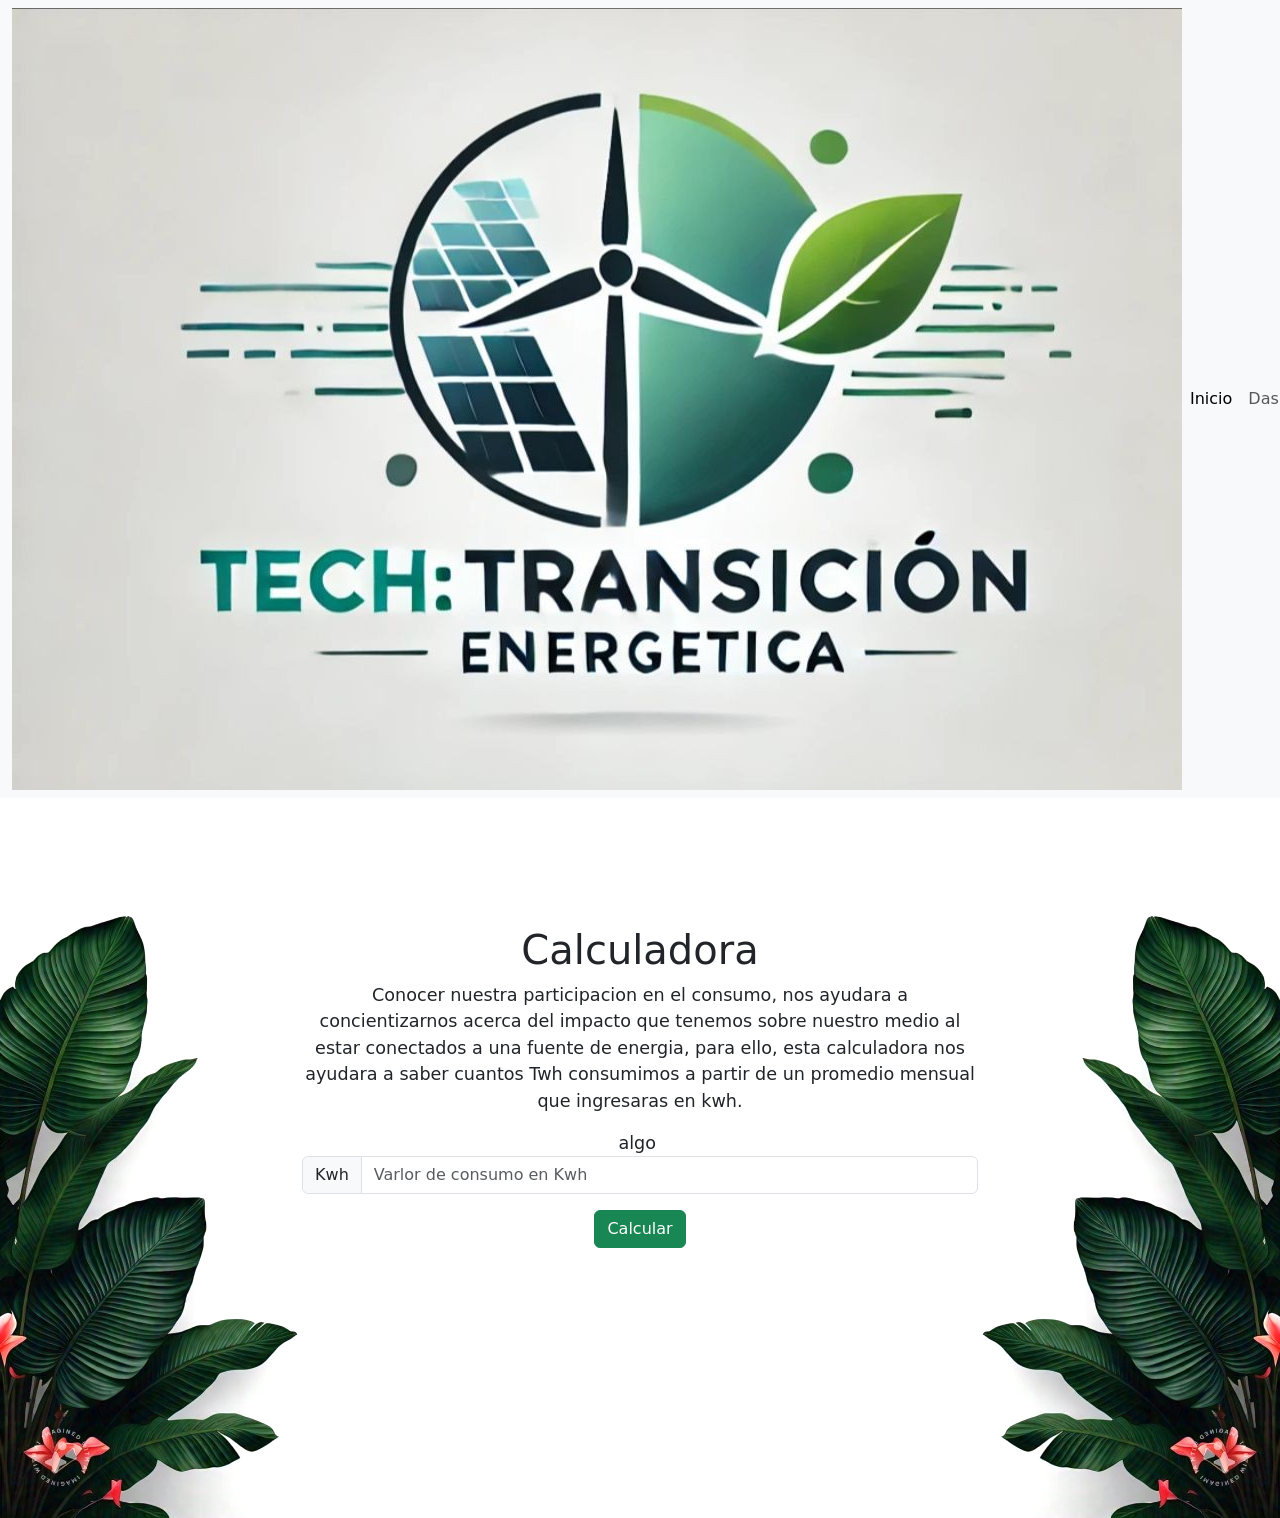
==== Calculadora/Calculadora.html @ 5fcaf865 "commit proyecto energias" ====
<!DOCTYPE html>
<html lang="en">
<head>
    <meta charset="UTF-8">
    <meta name="viewport" content="width=device-width, initial-scale=1.0">
    <title>Calculadora</title>

    <!--Implementacion Bootstrap-->
    <link href="https://cdn.jsdelivr.net/npm/bootstrap@5.3.3/dist/css/bootstrap.min.css" rel="stylesheet" integrity="sha384-QWTKZyjpPEjISv5WaRU9OFeRpok6YctnYmDr5pNlyT2bRjXh0JMhjY6hW+ALEwIH" crossorigin="anonymous">
    <script src="https://cdn.jsdelivr.net/npm/bootstrap@5.3.3/dist/js/bootstrap.bundle.min.js" integrity="sha384-YvpcrYf0tY3lHB60NNkmXc5s9fDVZLESaAA55NDzOxhy9GkcIdslK1eN7N6jIeHz" crossorigin="anonymous"></script>
    <!--Fin implementacion Bootstrap-->

    <link rel="stylesheet" href="../navegador/Estilo_navegador.css">
    <link rel="stylesheet" href="Estilo_calculadora.css">
    <link rel="stylesheet" href="Estilo_medio_calculadora.css">
    <script src="Calculadora.js"></script>
</head>
<body>
    <nav class="navbar navbar-expand-lg bg-body-tertiary contenedor" >
        <div class="container-fluid contenedor" >
          <img src="../Recursos/Navegador/Logo.jpg" alt="">
          <button class="navbar-toggler" type="button" data-bs-toggle="collapse" data-bs-target="#navbarNavAltMarkup" aria-controls="navbarNavAltMarkup" aria-expanded="false" aria-label="Toggle navigation">
            <span class="navbar-toggler-icon"></span>
          </button>
          <div class="collapse navbar-collapse" id="navbarNavAltMarkup">
            <div class="navbar-nav">
              <a class="nav-link active" aria-current="page" href="../Inicio/Inicio.html">Inicio</a>
              <a class="nav-link" href="../Dashboard/Dashboard.html">Dashboard</a>
              <a class="nav-link" href="../Feedback/Feedback.html">Feedback</a>
              <a class="nav-link" href="#">Calculadora</a>
            </div>
          </div>
        </div>
    </nav>
    <div id="secundario">
    </div>
    <main id="contenido">

      <img src="../Recursos/Imagenes_calculadora/Plantas_tropicales.jpg" alt="" class="bordes">

        
        <form action="" id="formulario">

          <h1>Calculadora</h1>
          <p>
            Conocer nuestra participacion en el consumo, nos ayudara a concientizarnos acerca del impacto que
            tenemos sobre nuestro medio al estar conectados a una fuente de energia, para ello, esta calculadora nos ayudara
            a saber cuantos Twh consumimos a partir de un promedio mensual que ingresaras en kwh. 
          </p>
          algo

           <img src="" alt="">
            <div class="input-group mb-3">
                <span class="input-group-text" id="basic-addon1">Kwh</span>
                <input id="kwh" type="text" class="form-control" placeholder="Varlor de consumo en Kwh" aria-label="Username" aria-describedby="basic-addon1"
                onkeypress="return (event.charCode >= 48 && event.charCode <= 57)" min="1">
              </div>
            <button type="button" class="btn btn-success" onclick="resultado()">Calcular</button>

        </form>

      <img src="../Recursos/Imagenes_calculadora/Plantas_tropicales.jpg" alt="" class="bordes invertido">

      <img src="../Recursos/Imagenes_calculadora/mural_plantas.jpg" alt="" id="inferior">
    </main>

    <!--Implementacion de libreria Sweetalert-->
    <script src="https://cdn.jsdelivr.net/npm/sweetalert2@11"></script>
    <!-- Fin implementacion de libreria Sweetalert-->
</body>

<footer></footer>
</html>
---- Calculadora/Estilo_calculadora.css ----
@media(min-width:791px){
    #contenido{
        min-height: 80vh;
        display: flex;
    }
    
    #formulario{
    
        width: 70%;
        text-align: center;
        margin-top: 10% !important;
        margin: auto;
        z-index: 2;
        font-size: 1.1rem;
    }
    
    .bordes{
        height: 80vh;
        filter: brightness(1.1);
        mix-blend-mode:multiply;
        z-index: 1;
    
    }
    
    .bordes.invertido{
        transform: scaleX(-1);
    }
    
    #inferior{
        visibility: hidden;
        height: 0;
        width: 0%;
    }

    #kkkk{
        
    }
    

}
---- Calculadora/Estilo_medio_calculadora.css ----
@media(max-width:790px){
    #contenido{
        min-height: 80vh;
    }
    
    #formulario{
    
        width: 80%;
        text-align: center;
        margin-top: 10% !important;
        margin: auto;
        z-index: 2;
        height: 55vh;
    }
    
    .bordes{
        visibility: hidden;
        width: 0;
        height: 0;
    
    }
    
    #inferior{

        
        filter: brightness(1.5);
        mix-blend-mode:multiply;
        height: 15vh;
        width: 100%;

    }
    

}
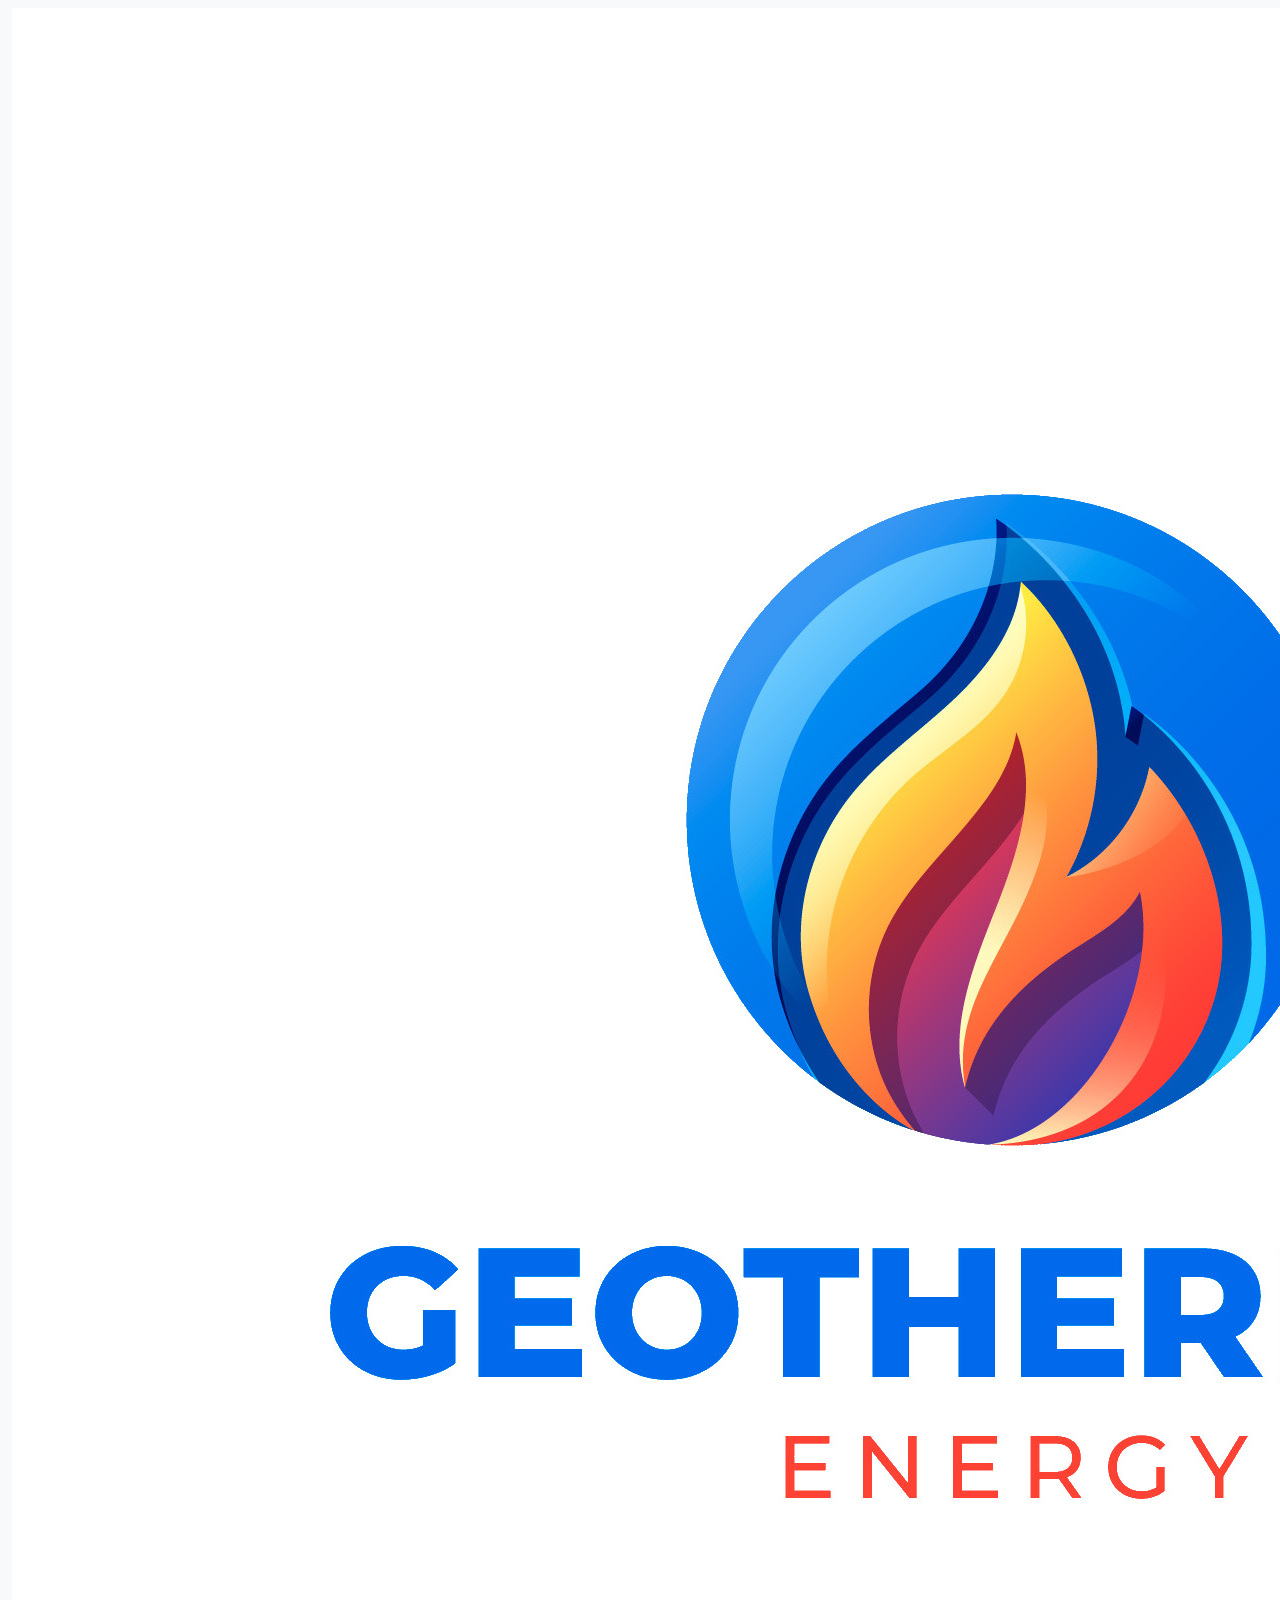
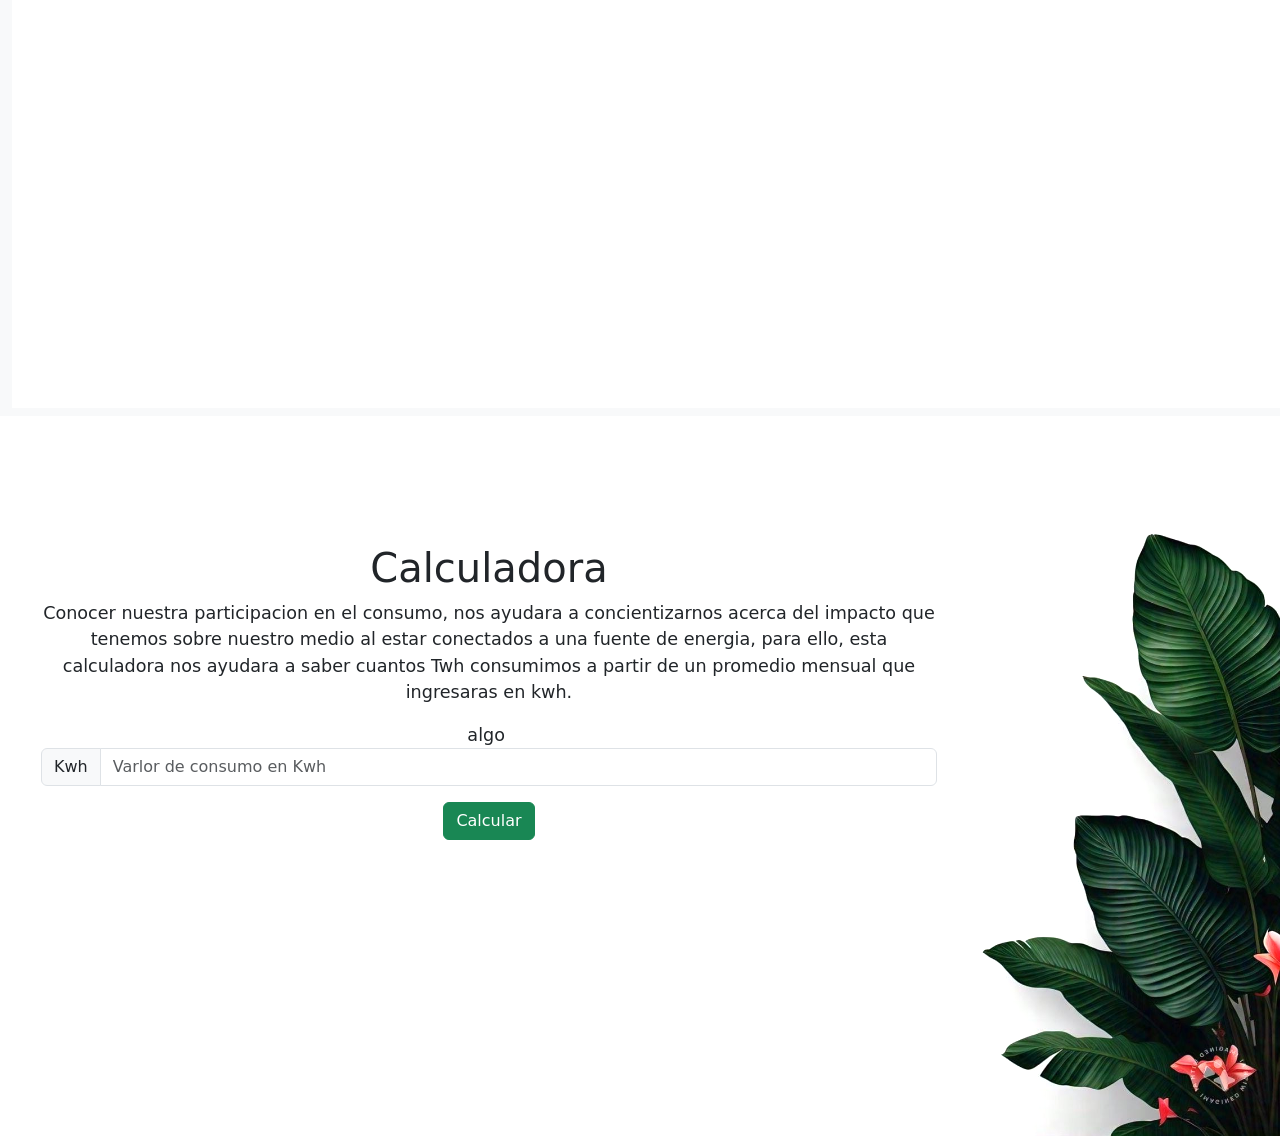
==== commit 411c166b: "cambios masivos" ====
--- a/Calculadora/Calculadora.html
+++ b/Calculadora/Calculadora.html
@@ -24,7 +24,7 @@
           </button>
           <div class="collapse navbar-collapse" id="navbarNavAltMarkup">
             <div class="navbar-nav">
-              <a class="nav-link active" aria-current="page" href="../Inicio/Inicio.html">Inicio</a>
+              <a class="nav-link " aria-current="page" href="../Inicio/Inicio.html">Inicio</a>
               <a class="nav-link" href="../Dashboard/Dashboard.html">Dashboard</a>
               <a class="nav-link" href="../Feedback/Feedback.html">Feedback</a>
               <a class="nav-link" href="#">Calculadora</a>
@@ -36,7 +36,7 @@
     </div>
     <main id="contenido">
 
-      <img src="../Recursos/Imagenes_calculadora/Plantas_tropicales.jpg" alt="" class="bordes">
+      <img src="../Recursos/Imagenes_calculadora" alt="" class="bordes">
 
         
         <form action="" id="formulario">
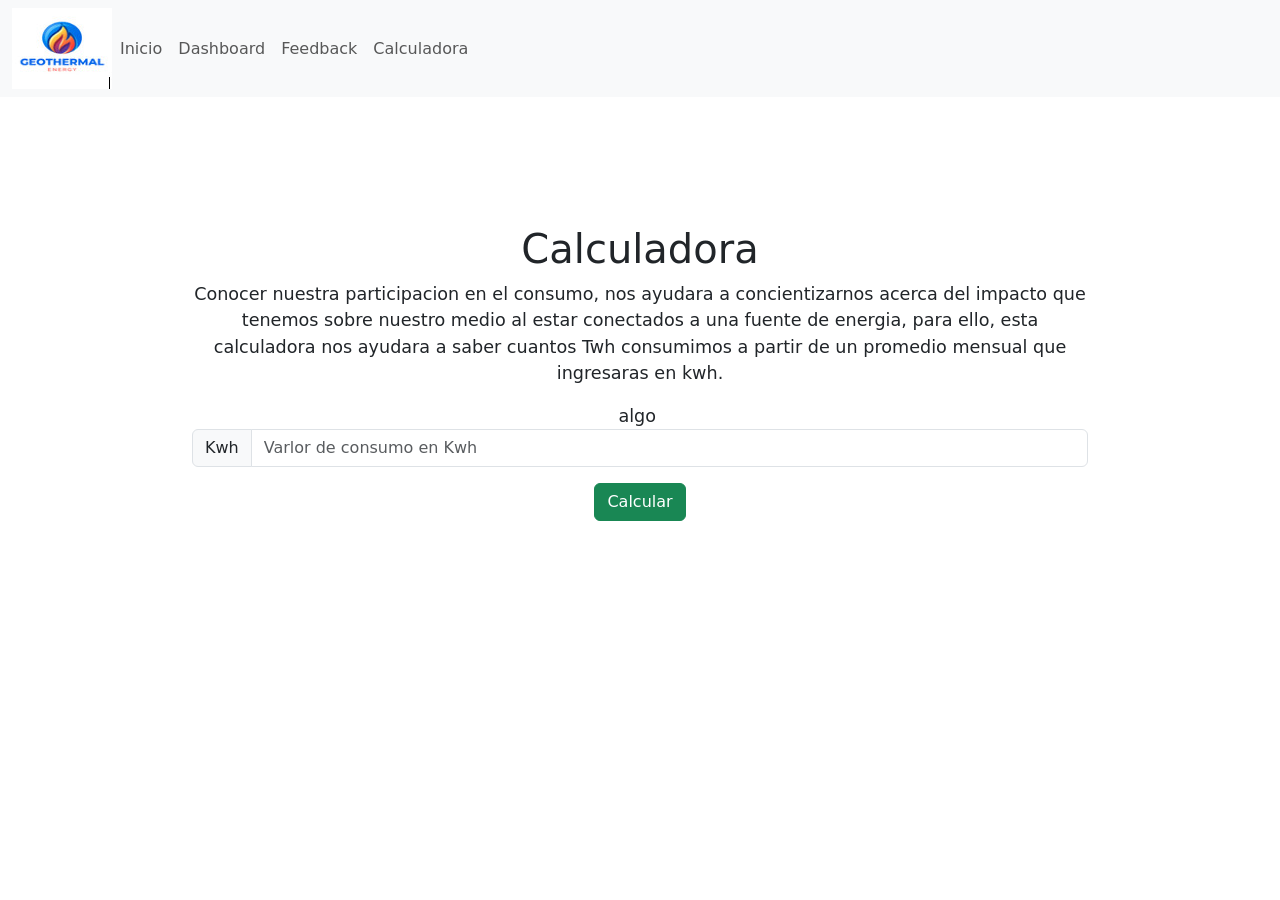
==== commit ec1e8246: "cambios masivoss" ====
--- a/Calculadora/Calculadora.html
+++ b/Calculadora/Calculadora.html
@@ -59,7 +59,7 @@
 
         </form>
 
-      <img src="../Recursos/Imagenes_calculadora/Plantas_tropicales.jpg" alt="" class="bordes invertido">
+      <img src="../Recursos/Imagenes_calculadora/" alt="" class="bordes invertido">
 
       <img src="../Recursos/Imagenes_calculadora/mural_plantas.jpg" alt="" id="inferior">
     </main>
